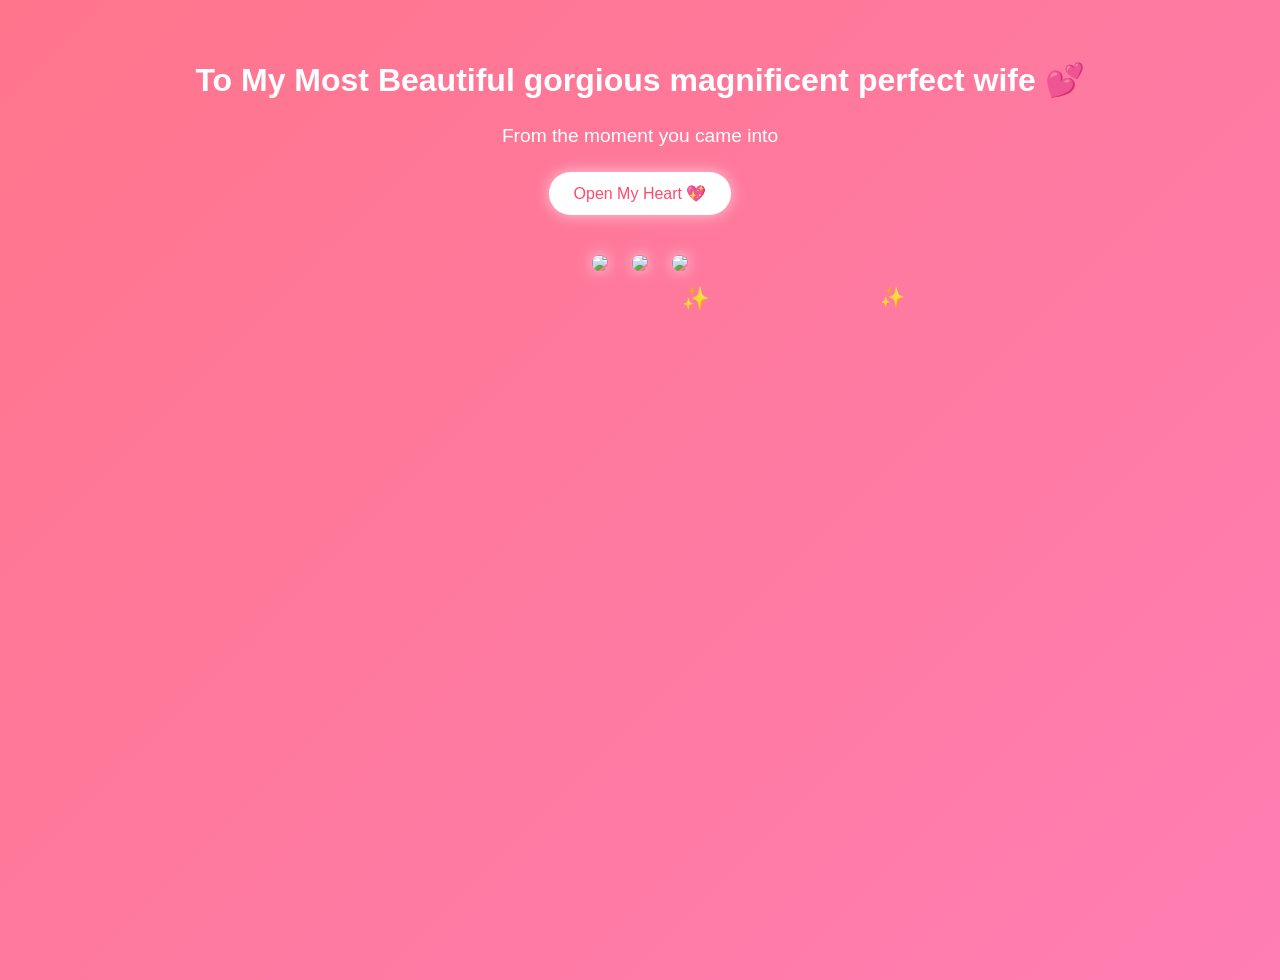
==== page2.html @ 14d67f8a "Add files via upload" ====
<!DOCTYPE html>
<html>
<head>
<meta charset="UTF-8">
<meta name="viewport" content="width=device-width, initial-scale=1.0">
<title>You & Me 💖</title>
<link rel="stylesheet" href="style.css">
</head>
<body class="love-page">

<audio id="bgMusic" autoplay loop>
  <source src="music.mp3" type="audio/mpeg">
</audio>

<div class="main-container">

    <h1>To My Most Beautiful gorgious magnificent perfect wife 💕</h1>

    <p id="typingText"></p>

    <button onclick="showPromise()">Open My Heart 💖</button>

    <div id="promiseBox" class="hidden">
        I promise to always care for you and respect you. <br>
        I promise to support your dreams, and make you smile everyday.<br>
        I promise to always love you care for you and admire you.<br>
        I promise to always keep you by my side and always protect you in my arms.<br>
        I promise to provide you all the happiness of the world and kept on giving you everything i could.<br>

        No matter what happens — I choose you. Always and in every life of mine.<br>
        You are mine and i am yours piya.<br>
        forever and for eternity 💞<br><br><br>

    <button onclick="startdrive()">Enter More deeper 💗</button> &nbsp; &nbsp; &nbsp;
    </div>
    
    <div class="gallery">
        <img src="photo1.jpg">
        <img src="photo2.jpg">
        <img src="photo3.jpg">
    </div>

</div>

<script src="script.js"></script>
</body>
</html>
---- style.css ----
body{
    margin:0;
    font-family: 'Segoe UI', sans-serif;
    overflow-x:hidden;
    text-align:center;
}

.intro{
    background: linear-gradient(135deg,#ff9a9e,#fad0c4);
    height:100vh;
    display:flex;
    justify-content:center;
    align-items:center;
    color:white;
}

.intro-container h1{
    font-size:3rem;
}

button{
    padding:12px 25px;
    border:red;
    border-radius:30px;
    font-size:1rem;
    cursor:pointer;
    background:white;
    color:#ff4b6e;
    transition:0.3s;
    box-shadow:0 0 15px rgba(255,255,255,0.6);
}

button:hover{
    background:#ff4b6e;
    color:white;
}

.fade-in{
    animation:fade 2s ease forwards;
}
.fade-in-delay{
    animation:fade 3s ease forwards;
}

@keyframes fade{
    from{opacity:0;}
    to{opacity:1;}
}

.love-page{
    background: linear-gradient(135deg,#ff758c,#ff7eb3);
    min-height:100vh;
    color:white;
    padding:40px 20px;
}

#typingText{
    max-width:600px;
    margin:20px auto;
    font-size:1.2rem;
    line-height:1.6;
}

.hidden{
    display:none;
}

.gallery{
    margin-top:30px;
}

.gallery img{
    width:150px;
    margin:10px;
    border-radius:15px;
    box-shadow:0 0 15px rgba(255,255,255,0.7);
    transition:0.4s;
}

.gallery img:hover{
    transform:scale(1.1);
}

.float{
    position:absolute;
    animation:floatUp 6s linear infinite;
}

@keyframes floatUp{
    from{
        transform:translateY(100vh);
        opacity:1;
    }
    to{
        transform:translateY(-10vh);
        opacity:0;
    }
}
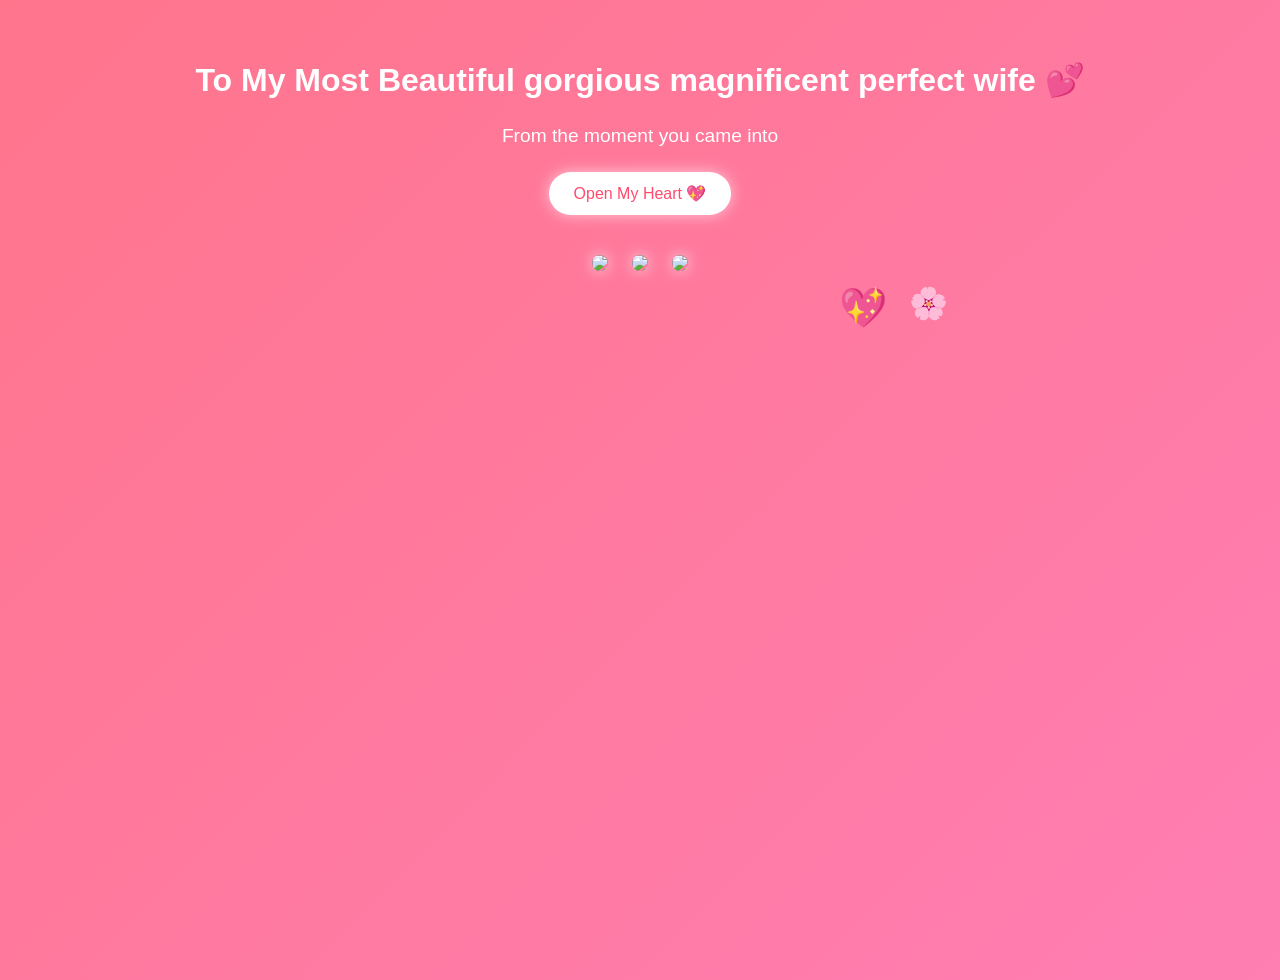
==== commit ff1b3a3f: "page2.html" ====
--- a/page2.html
+++ b/page2.html
@@ -36,8 +36,8 @@
     
     <div class="gallery">
         <img src="photo1.jpg">
-        <img src="photo2.jpg">
-        <img src="photo3.jpg">
+        <img src="photo1jpg">
+        <img src="photo1.jpg">
     </div>
 
 </div>
@@ -45,3 +45,4 @@
 <script src="script.js"></script>
 </body>
 </html>
+
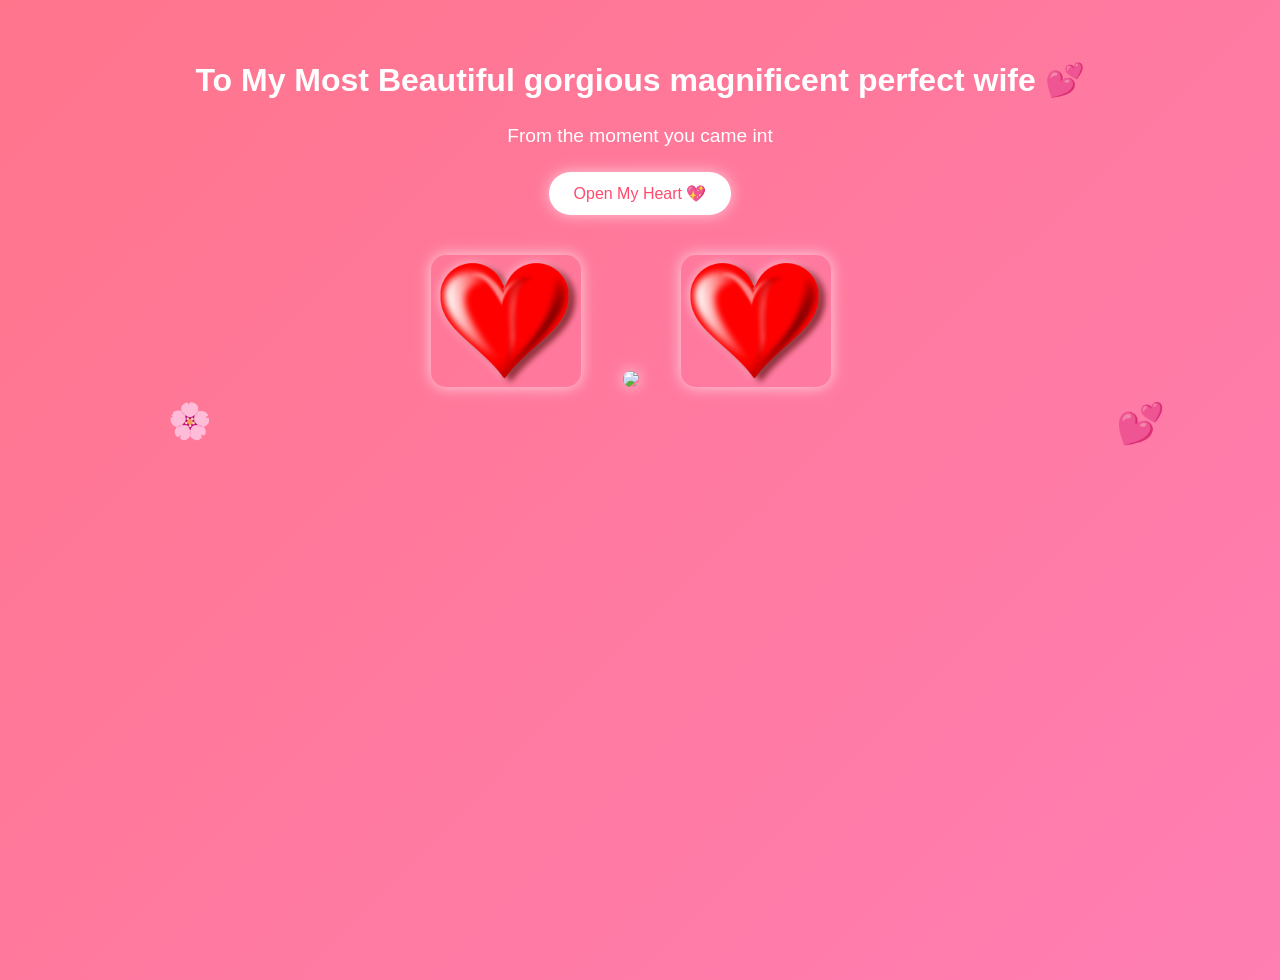
==== commit 75491f74: "page2.html" ====
--- a/page2.html
+++ b/page2.html
@@ -35,9 +35,9 @@
     </div>
     
     <div class="gallery">
-        <img src="photo1.jpg">
-        <img src="photo1jpg">
-        <img src="photo1.jpg">
+        <img src="photo1.jpg"> &nbsp; &nbsp;
+        <img src="photo1jpg"> &nbsp; &nbsp;
+        <img src="photo1.jpg"> &nbsp; &nbsp;
     </div>
 
 </div>
@@ -46,3 +46,4 @@
 </body>
 </html>
 
+
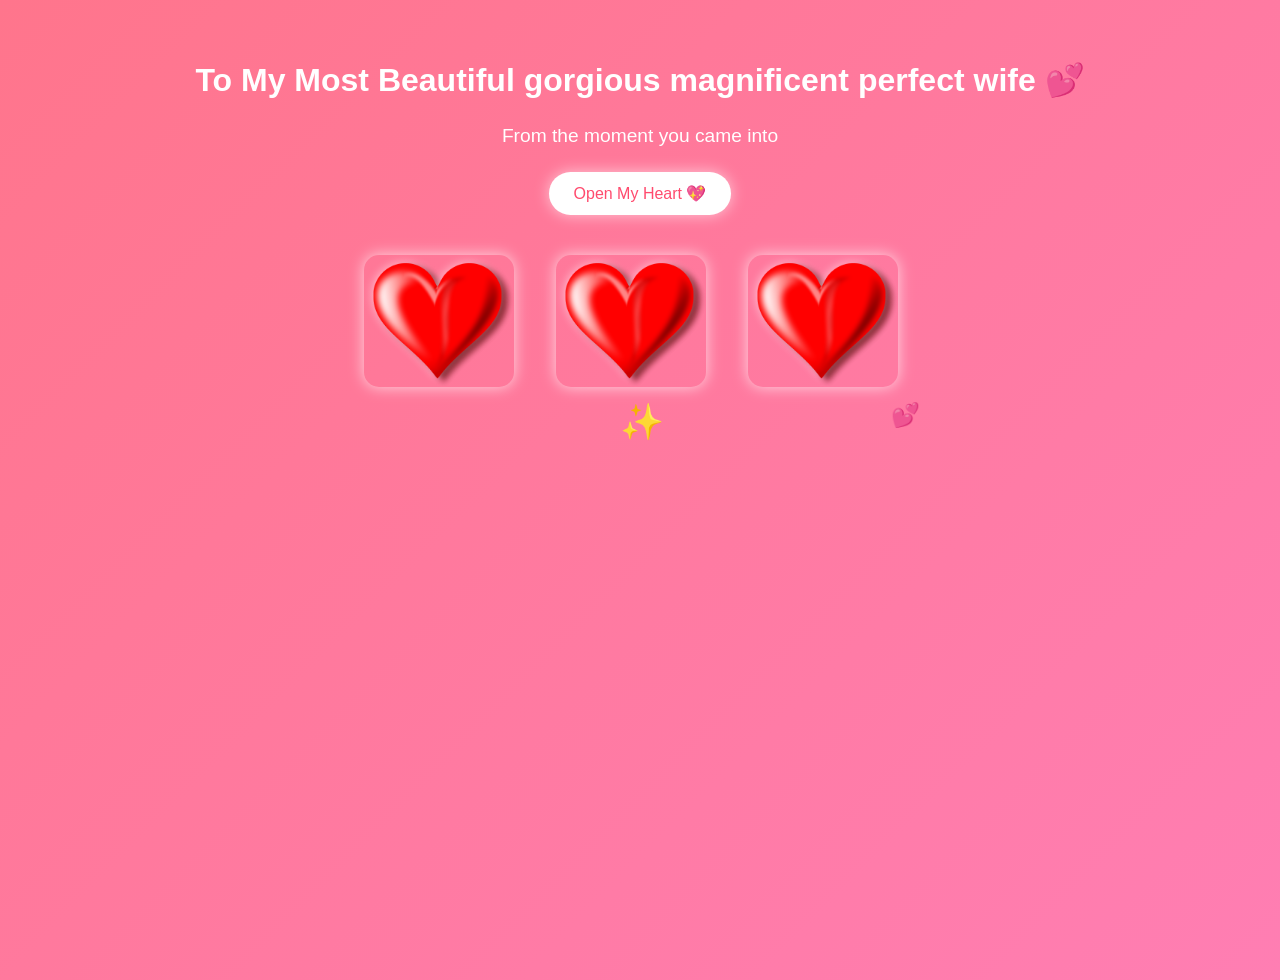
==== commit 2208c082: "page2.html" ====
--- a/page2.html
+++ b/page2.html
@@ -36,7 +36,7 @@
     
     <div class="gallery">
         <img src="photo1.jpg"> &nbsp; &nbsp;
-        <img src="photo1jpg"> &nbsp; &nbsp;
+        <img src="photo1.jpg"> &nbsp; &nbsp;
         <img src="photo1.jpg"> &nbsp; &nbsp;
     </div>
 
@@ -47,3 +47,4 @@
 </html>
 
 
+
